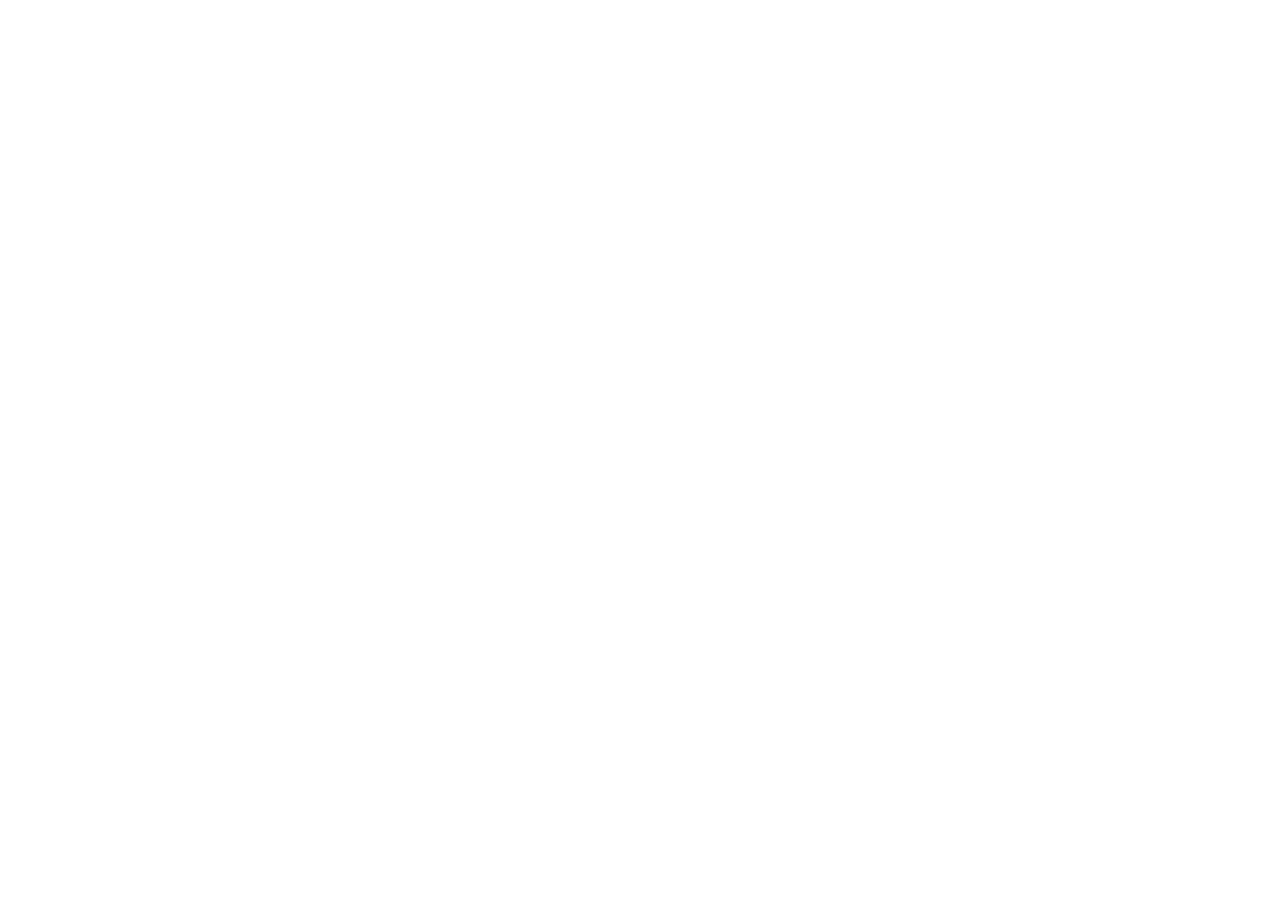
==== rock-papper-sci/index.html @ 936bbe26 "Rock-Paper-Scissors solved" ====
<!DOCTYPE html>
<html lang="en">
<head>
  <meta charset="UTF-8">
  <meta name="viewport" content="width=device-width, initial-scale=1.0">
  <title>Document</title>
</head>
<body>
  <script src="app.js"></script>
</body>
</html>
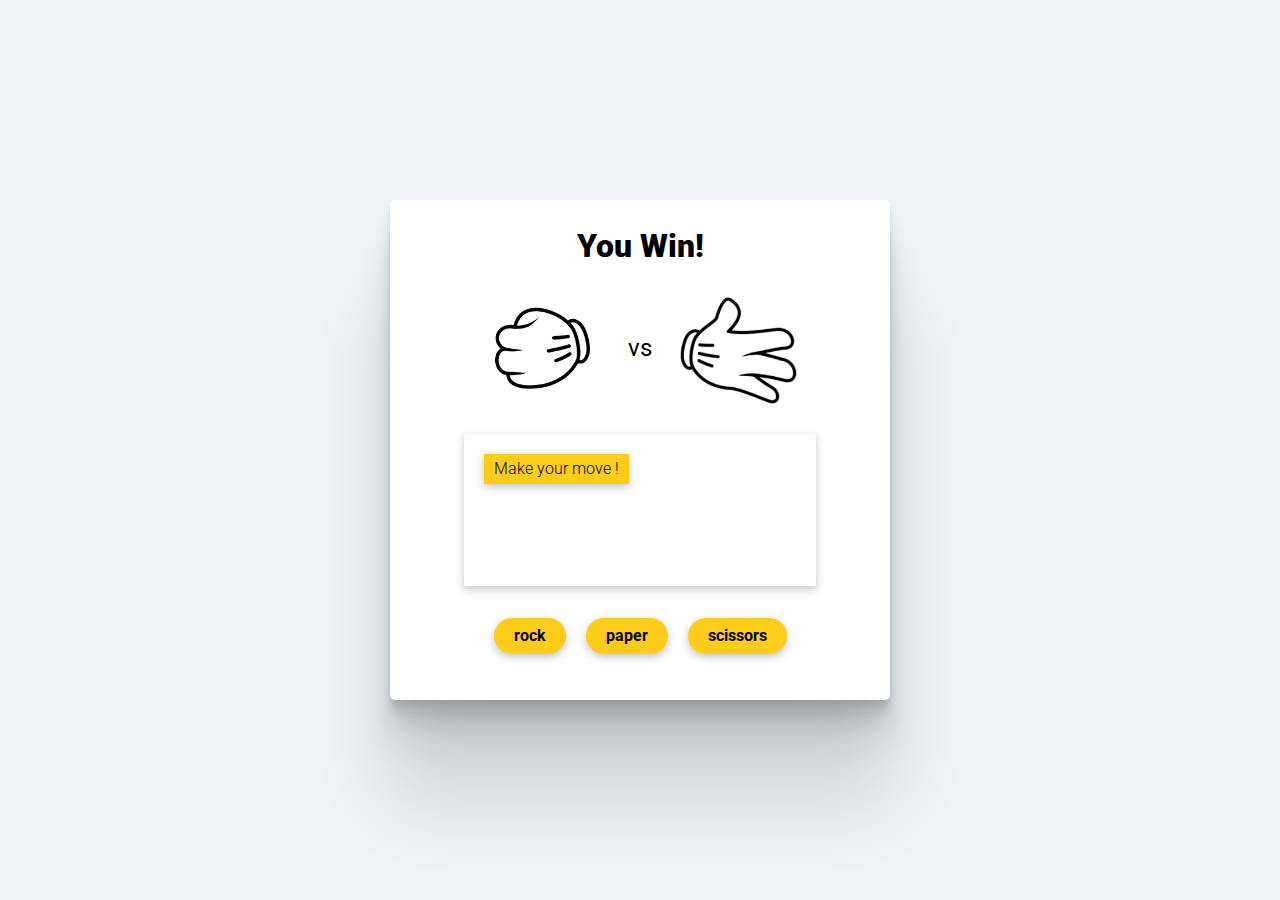
==== commit be3aa66a: "Some style and log area" ====
--- a/rock-papper-sci/index.html
+++ b/rock-papper-sci/index.html
@@ -4,8 +4,36 @@
   <meta charset="UTF-8">
   <meta name="viewport" content="width=device-width, initial-scale=1.0">
   <title>Document</title>
+  <link rel="stylesheet" href="style.css">
 </head>
 <body>
+    <div class="page">
+
+      <div class="board">
+        <p id="result-text">You Win!</p>
+
+        <div class="result">
+          <img src="img/rock.png" alt="">
+          <p id="vs">vs</p>
+          <img src="img/paper.png" alt="">
+        </div>
+        
+        <div class="bottom">
+          
+          <div class="log">
+            
+          </div>
+
+          <div class="buttons">
+            <button id="rock">rock</button>
+            <button id="paper">paper</button>
+            <button id="scissors">scissors</button>
+          </div>
+        </div>
+        
+      </div> 
+
+    </div> 
   <script src="app.js"></script>
 </body>
 </html>--- a/rock-papper-sci/style.css
+++ b/rock-papper-sci/style.css
@@ -0,0 +1,161 @@
+
+@import url('https://fonts.googleapis.com/css2?family=Roboto:wght@300;400;700;900&display=swap');
+
+html, body, div, span, applet, object, iframe,
+h1, h2, h3, h4, h5, h6, p, blockquote, pre,
+a, abbr, acronym, address, big, cite, code,
+del, dfn, img, ins, kbd, q, s, samp,
+small, strike, sub, sup, tt, var,
+dl, dt, dd, ol, ul, li,
+fieldset, form, label, legend, input, select, textarea, button,
+table, caption, tbody, tfoot, thead, tr, th, td,
+article, aside, canvas, details, embed, 
+figure, figcaption, footer, header, hgroup, 
+menu, nav, output, ruby, section, summary,
+time, mark, audio, video {
+	margin: 0;
+	padding: 0;
+	border: 0;
+	font-size: 100%;
+	font: inherit;
+	vertical-align: baseline;
+}
+article, aside, details, figcaption, figure, 
+footer, header, hgroup, menu, nav, section {
+	display: block;
+}
+body {
+	line-height: 1;
+}
+ol, ul {
+	list-style: none;
+}
+blockquote, q {
+	quotes: none;
+}
+blockquote:before, blockquote:after,
+q:before, q:after {
+	content: '';
+	content: none;
+}
+table {
+	border-collapse: collapse;
+	border-spacing: 0;
+}
+a {
+    text-decoration: none;
+}
+img {
+    border: 0;
+}
+:focus {
+    outline: 0;
+}
+.clear {
+    clear: both;
+}
+
+
+body{
+  height: 100vh;
+  background-color: #EEF2F7;
+  display: flex;
+  align-items: center;
+  justify-content: center;
+  font-family: Roboto,sans-serif;
+}
+
+.page{
+   width: 500px;
+   height: 500px;
+   box-shadow:
+   0 2.8px 2.2px rgba(0, 0, 0, 0.034),
+   0 6.7px 5.3px rgba(0, 0, 0, 0.048),
+   0 12.5px 10px rgba(0, 0, 0, 0.06),
+   0 22.3px 17.9px rgba(0, 0, 0, 0.072),
+   0 41.8px 33.4px rgba(0, 0, 0, 0.086),
+   0 100px 80px rgba(0, 0, 0, 0.12)
+ ;
+ 
+   background: white;
+   border-radius: 5px;
+}
+.board{
+  margin: 30px;
+  display: flex;
+  flex-direction: column;
+  align-items: center;
+  
+}
+
+img{
+  width: 30%;
+  transition: all 1s ease;
+}
+#vs{
+  font-weight: 400;
+  font-size: 1.5em;
+  margin: 0px 20px;
+}
+#result-text{
+  font-weight: 900;
+  font-size: 2em;
+  
+}
+.result{
+  margin-top: 20px;
+  display:flex;
+  align-items: center;
+  justify-content: center;
+}
+
+.bottom{
+  margin-top: 20px;
+  width: 80%;
+  height: 220px;
+  display: flex;
+  flex-direction: column;
+  justify-content: space-between;
+}
+
+.log{
+  box-shadow: rgba(0, 0, 0, 0.24) 0px 3px 8px;
+  height: 60%;
+  background-color: white;
+  padding: 10px 20px;
+  display: flex;
+  flex-direction: column;
+}
+
+.log-p{
+ padding: 7px 10px;
+ margin-top: 10px;
+ width: fit-content;
+ background-color: #fecd1a;
+ transition: margin 1s ease;
+ box-shadow: rgba(0, 0, 0, 0.24) 0px 3px 8px;
+ font-weight: 300;
+}
+
+.buttons{
+  display: flex;
+  justify-content: center;
+}
+
+
+button{
+  box-shadow: rgba(0, 0, 0, 0.24) 0px 3px 8px;
+  font-weight: 700;
+  margin: 0px 10px;
+  padding: 10px 20px;
+  color: black;
+  border-radius: 30px;
+  background-color: #fecd1a;
+ 
+}
+button:hover{
+ padding:13px 22px ;
+ transition: all 0.3s ease;
+}
+
+
